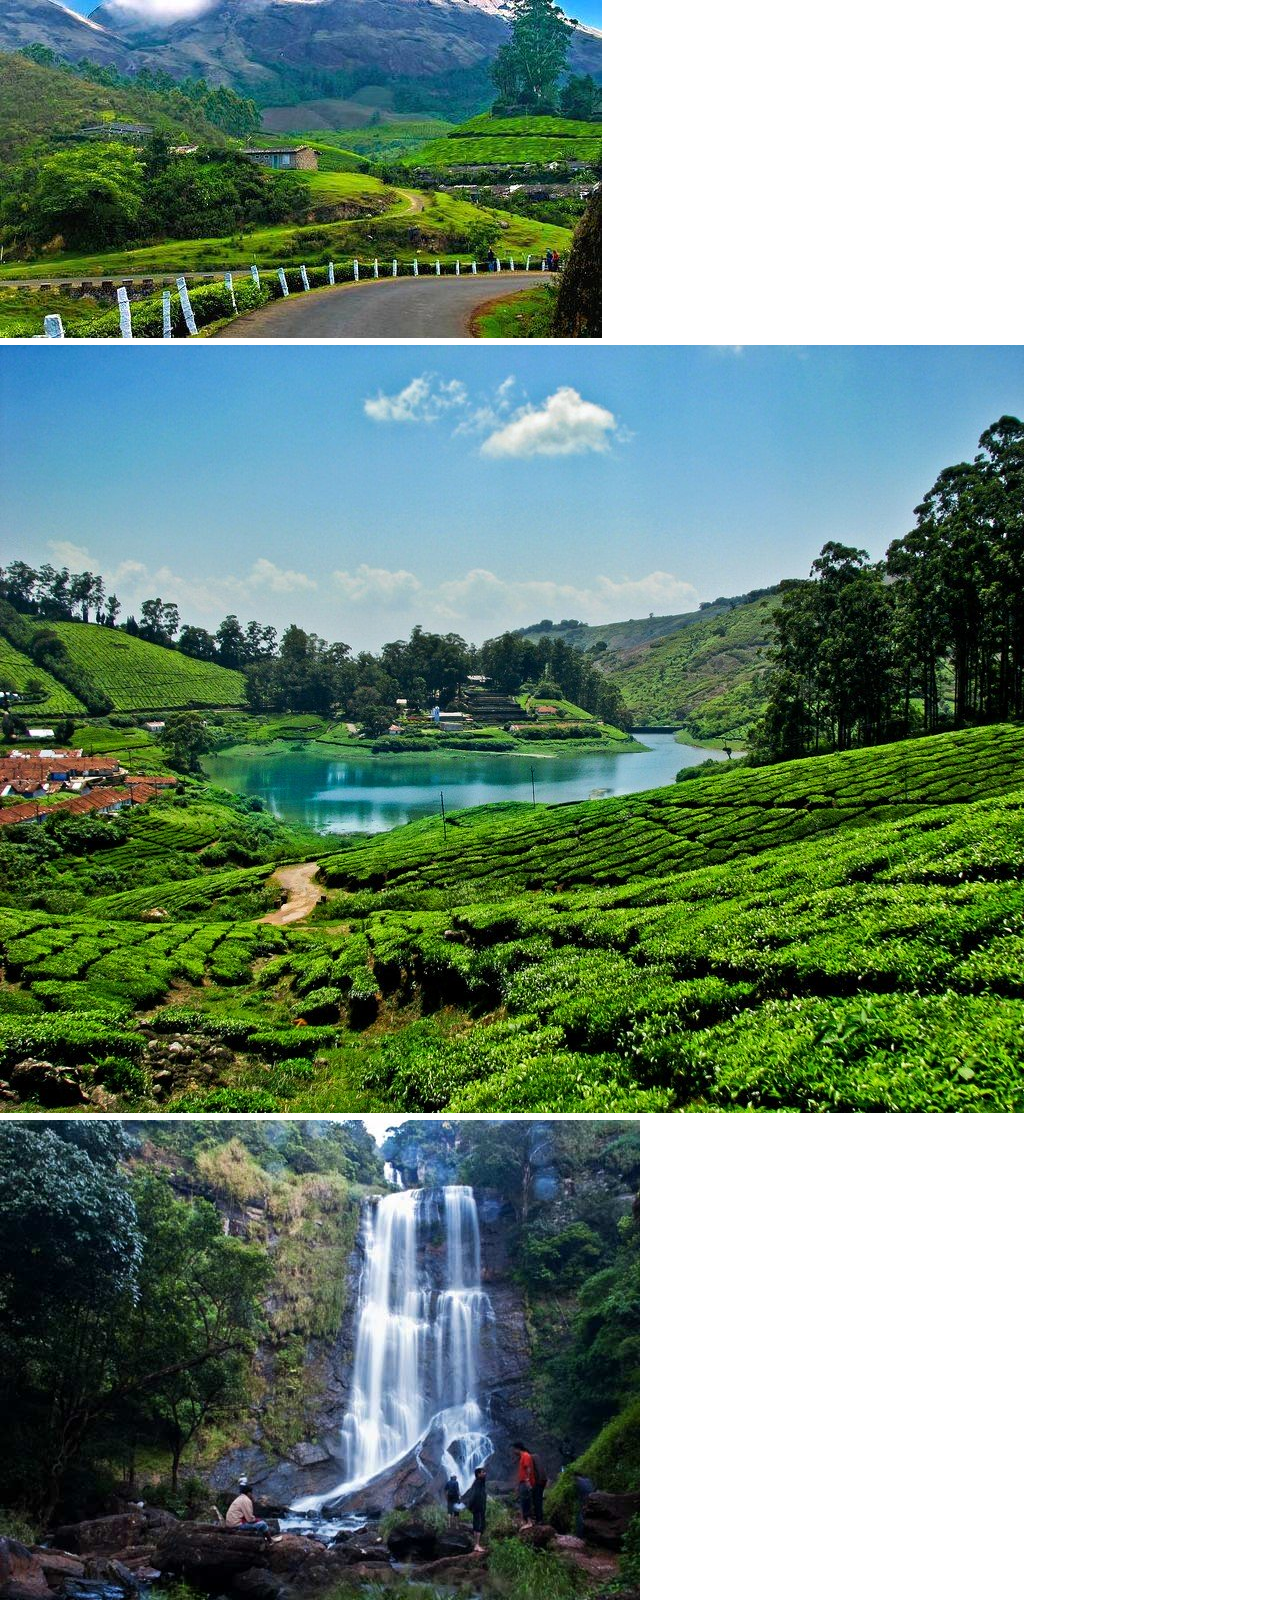
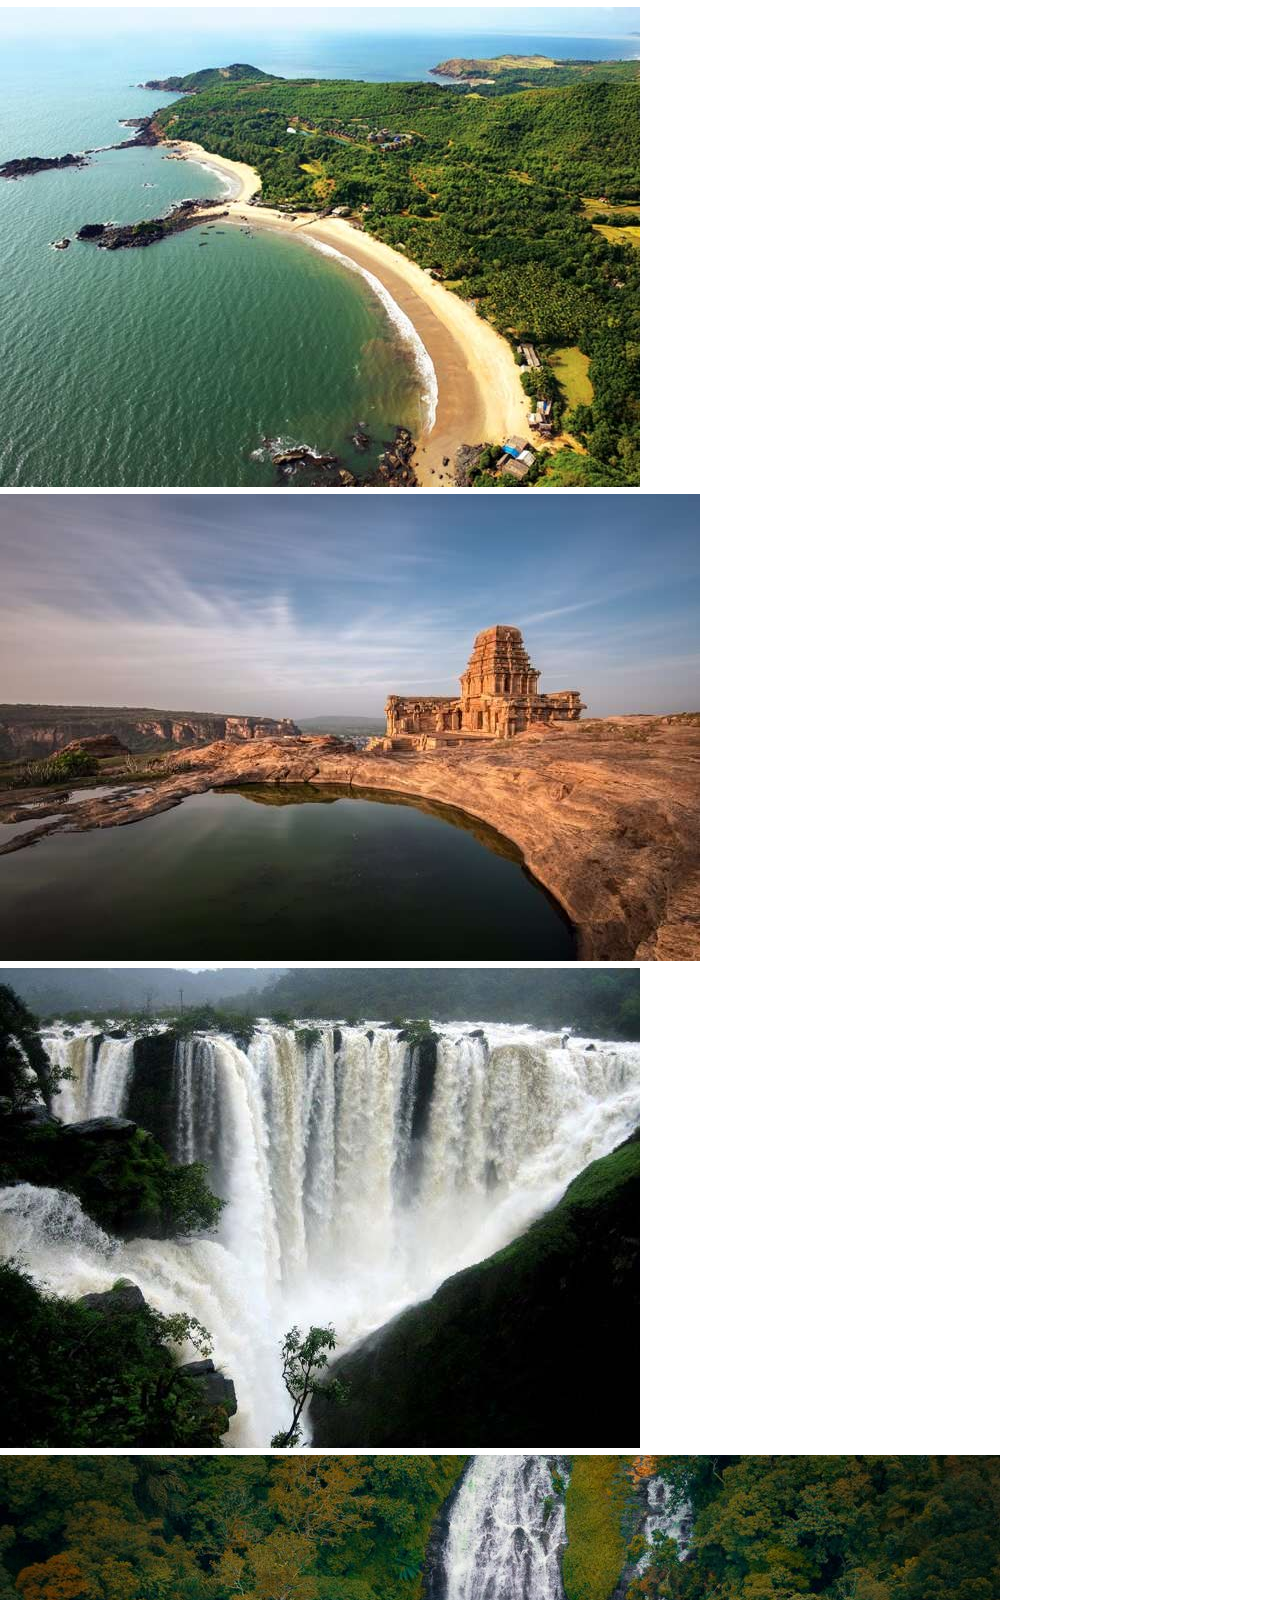
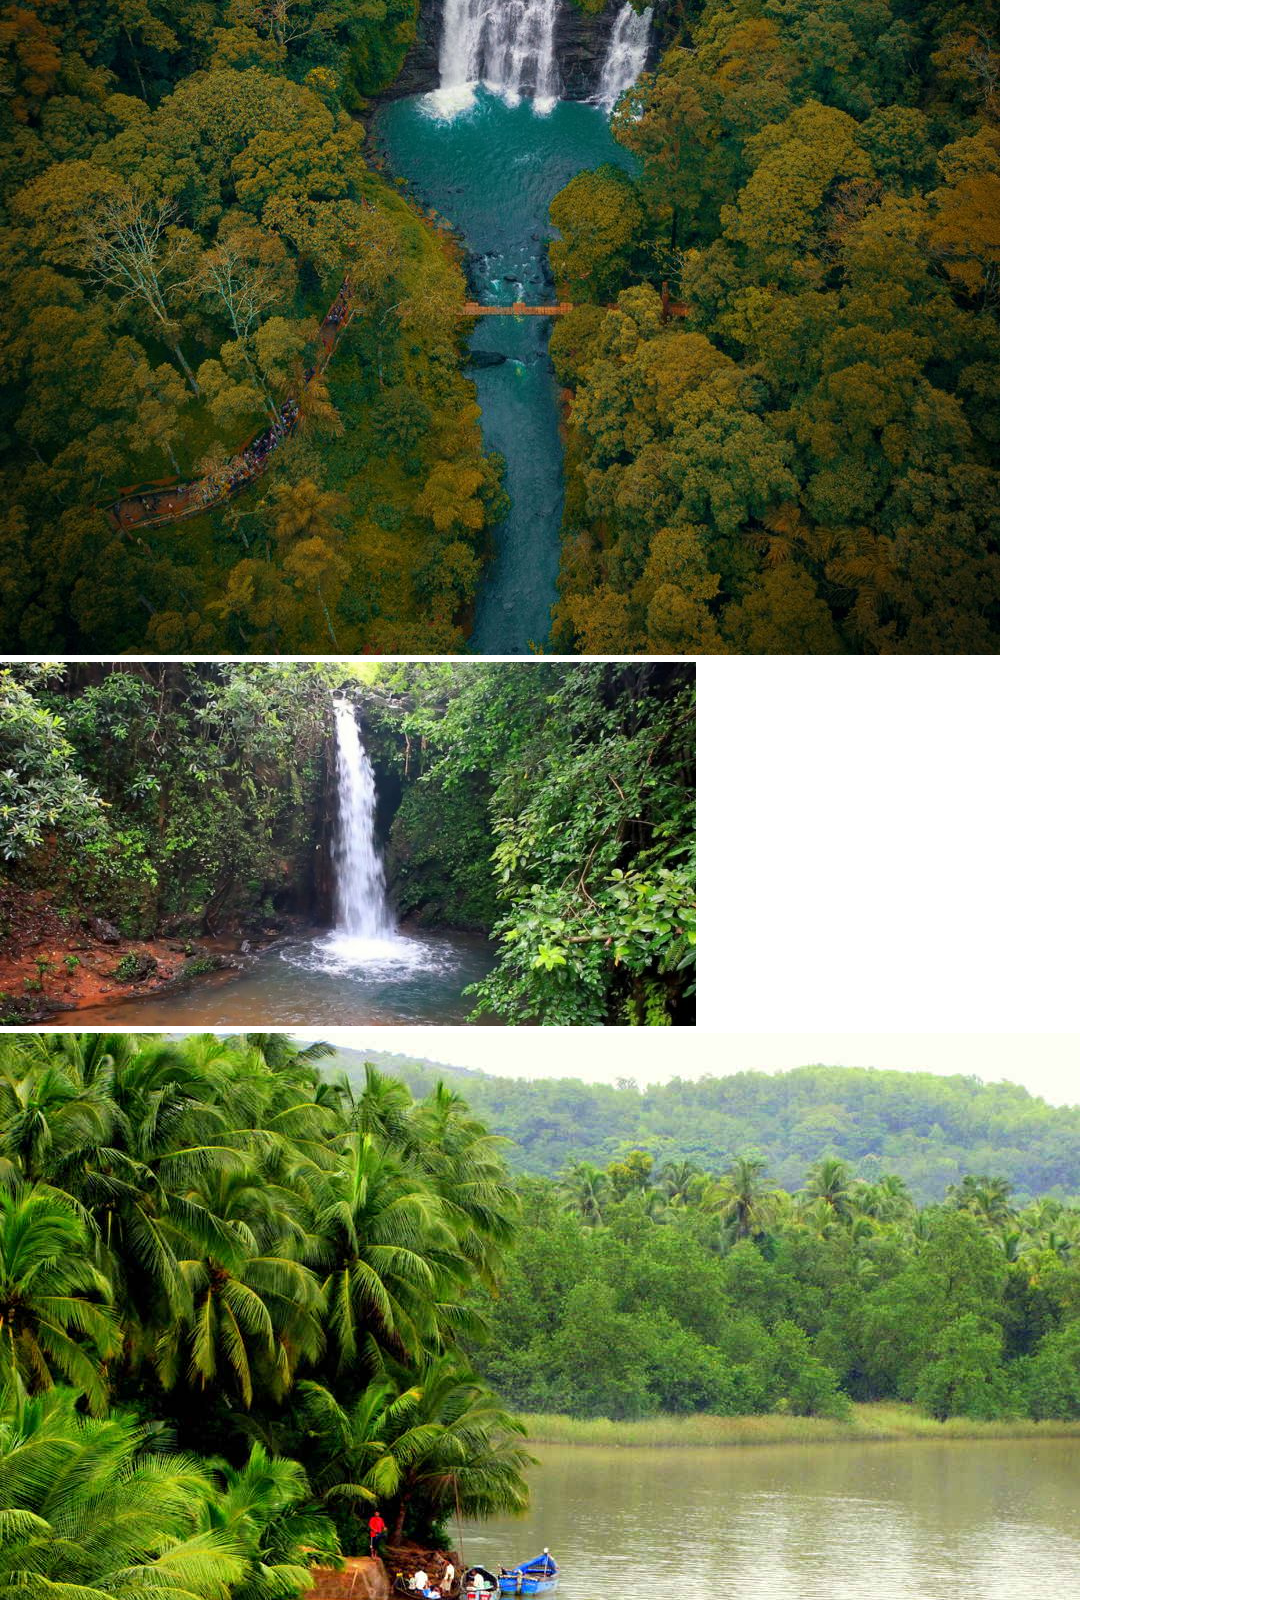
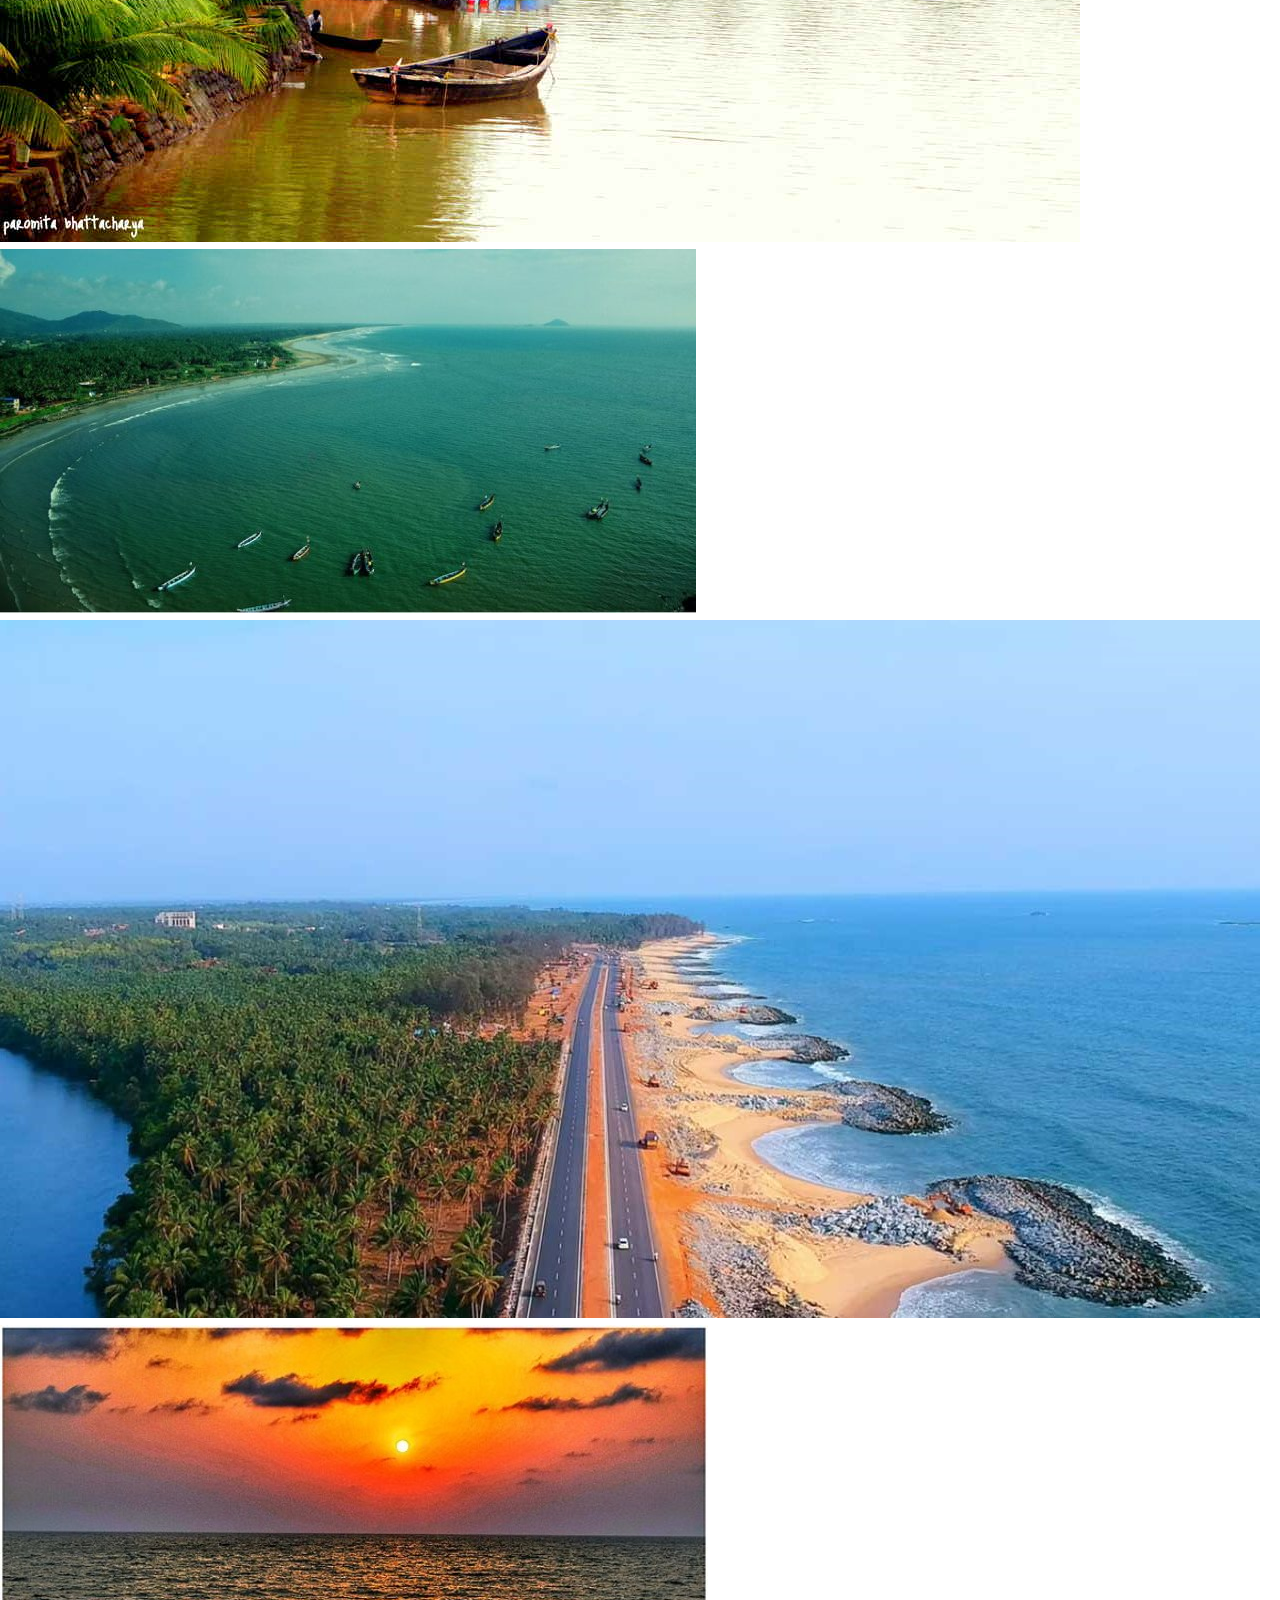
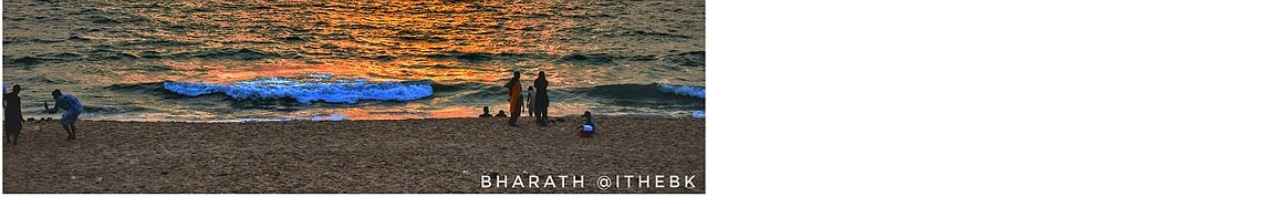
==== explore.html @ 584cd304 "Add files via upload" ====
<!DOCTYPE html>
<html lang="en" dir="ltr">

<head>
    <meta charset="utf-8">
    <meta name="viewport" content="width=device-width, initial-scale=1.0">
    <title>Landing Webpage- Travel</title>
    <link rel="stylesheet" href="index.css">
</head>
<body>
    <div class="box">
        <span style="--i:1;"><img src="img1.jpg"></span>
        <span style="--i:2;"><img src="img2.jpg"></span>
        <span style="--i:3;"><img src="img3.jpg"></span>
        <span style="--i:4;"><img src="img4.jpg"></span>
        <span style="--i:5;"><img src="img5.jpg"></span>
        <span style="--i:6;"><img src="img6.jpg"></span>
        <span style="--i:7;"><img src="img7.jpg"></span>
        <span style="--i:8;"><img src="img8.jpg"></span>
        <span style="--i:9;"><img src="img9.jpg"></span>
        <span style="--i:10;"><img src="img10.jpg"></span>
        <span style="--i:11;"><img src="img11.jpg"></span>
        <span style="--i:12;"><img src="img12.jpg"></span>
    </div>
</body>
</html>
---- index.css ----
@import url('https://fonts.googleapis.com/css2?family=Poppins:wght@200;300;400;500;600;700;800;900&display=swap');

*{
  margin: 0;
  padding: 0;
  box-sizing: border-box;
  font-family: "Poppins", sans-serif;
}

header{
  z-index: 999;
  position: absolute;
  top: 0;
  left: 0;
  width: 100%;
  display: flex;
  justify-content: space-between;
  align-items: center;
  padding: 15px 200px;
  transition: 0.5s ease;
}

header .brand{
  color: #fff;
  font-size: 1.5em;
  font-weight: 700;
  text-transform: uppercase;
  text-decoration: none;
  font-family: 'Kaushan Script', cursive;
}

header .navigation{
  position: relative;
}

header .navigation .navigation-items a{
  position: relative;
  color: #fff;
  font-size: 1em;
  font-weight: 500;
  text-decoration: none;
  margin-left: 30px;
  transition: 0.3s ease;
}

section{
  padding: 100px 200px;
}

.home{
  position: relative;
  width: 100%;
  min-height: 100vh;
  display: flex;
  justify-content: center;
  flex-direction: column;
  background: #2696E9;
}

.home .content{
  z-index: 888;
  color: #fff;
  width: 70%;
  margin-top: 50px;
  display: none;
}

.home .content.active{
  display: block;
}

.home .content h1{
  font-size: 4em;
  font-weight: 900;
  text-transform: uppercase;
  letter-spacing: 5px;
  line-height: 75px;
  margin-bottom: 40px;
  font-family: 'Kaushan Script', cursive;
}

.home .content h1 span{
  font-size: 1.2em;
  font-weight: 600;
  font-family: 'Kaushan Script', cursive;
}

.home .content p{
  margin-bottom: 65px;
  font-weight: 700;
  padding: 35px;
  font-family: 'Kaushan Script', cursive;
}

.home .content a{
  background: #fff;
  padding: 15px 35px;
  text-decoration: none;
  border: 2px solid rgb(206, 199, 199);
  color: black;
  font-family: 'Kaushan Script', cursive;
  font-size: 30px;
  font-weight: 700;
}

.home .media-icons{
  z-index: 888;
  position: absolute;
  right: 30px;
  display: flex;
  flex-direction: column;
  transition: 0.5s ease;
}

.home .media-icons a{
  color: #fff;
  font-size: 1.6em;
  transition: 0.3s ease;
}

.home .media-icons a:hover{
  transform: scale(1.3);
}

.home video{
  z-index: 000;
  position: absolute;
  top: 0;
  left: 0;
  width: 100%;
  height: 100%;
  object-fit: cover;
}

.video-slide{
  position: absolute;
  width: 100%;
  clip-path: circle(0% at 0 50%);
}

.video-slide.active{
  clip-path: circle(150% at 0 50%);
  transition: 2s ease;
  transition-property: clip-path;
}
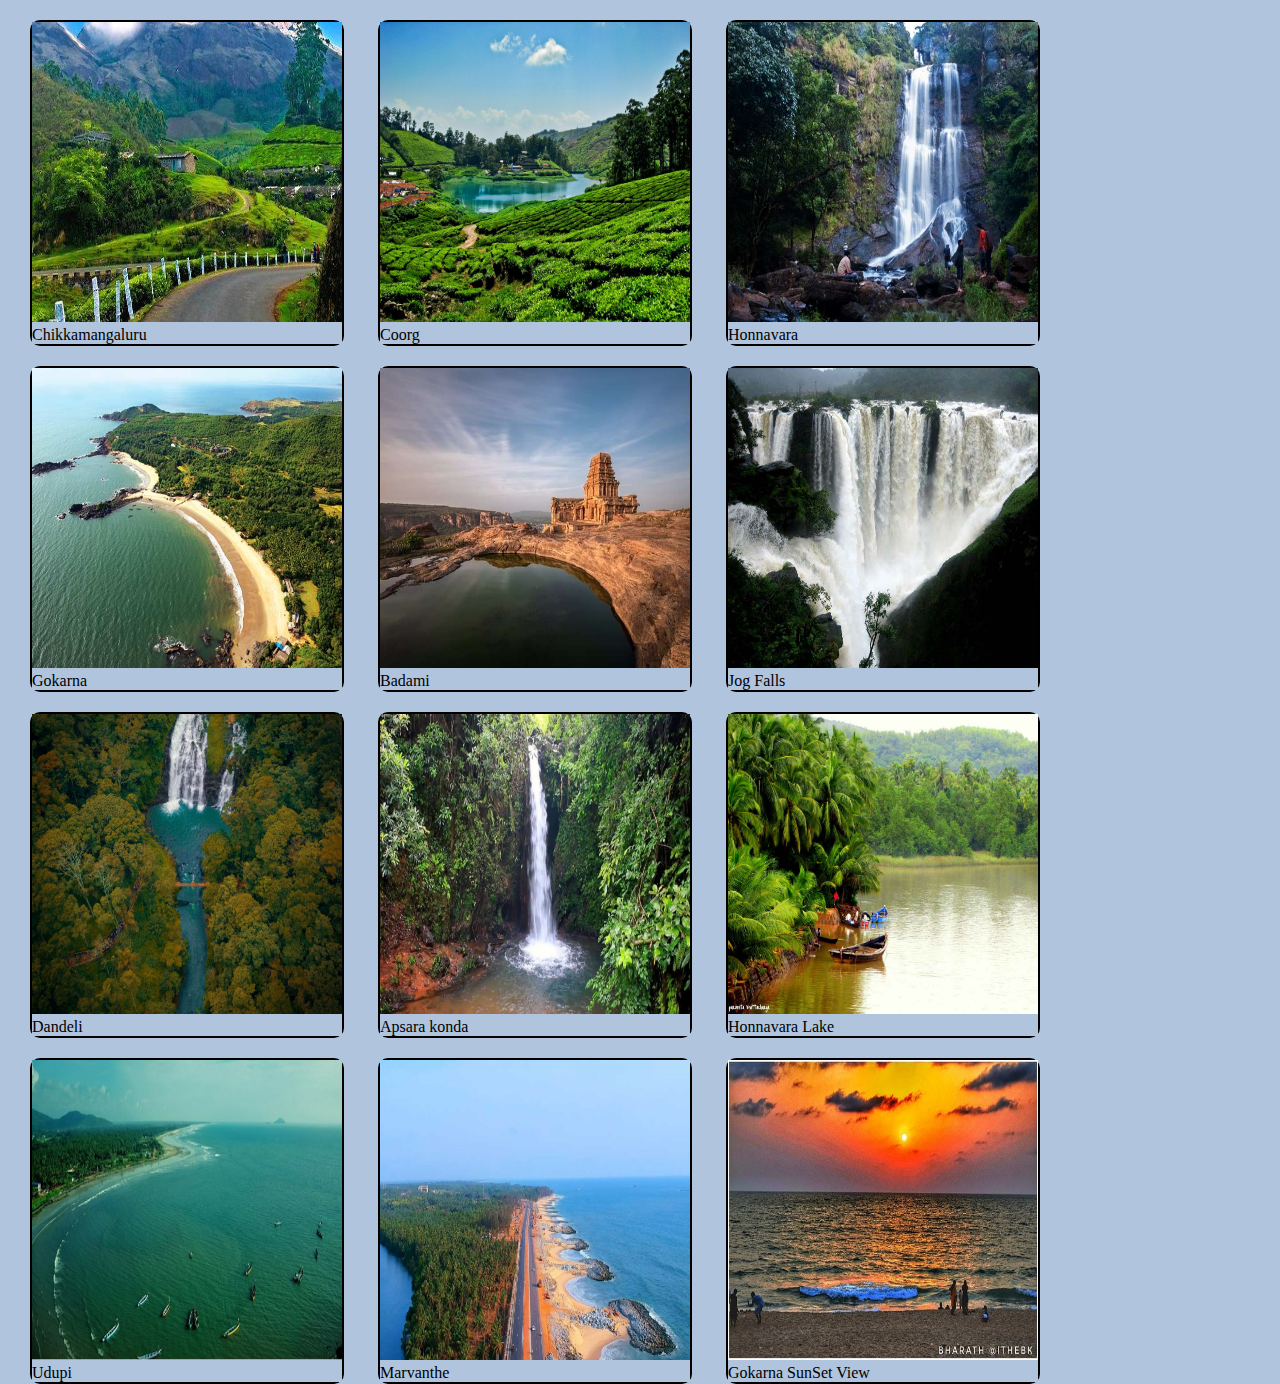
==== commit a1693f1e: "add contact through whatsapp" ====
--- a/explore.html
+++ b/explore.html
@@ -5,22 +5,95 @@
     <meta charset="utf-8">
     <meta name="viewport" content="width=device-width, initial-scale=1.0">
     <title>Landing Webpage- Travel</title>
-    <link rel="stylesheet" href="index.css">
+    <link rel="stylesheet" href="explore.css">
 </head>
+
 <body>
-    <div class="box">
-        <span style="--i:1;"><img src="img1.jpg"></span>
-        <span style="--i:2;"><img src="img2.jpg"></span>
-        <span style="--i:3;"><img src="img3.jpg"></span>
-        <span style="--i:4;"><img src="img4.jpg"></span>
-        <span style="--i:5;"><img src="img5.jpg"></span>
-        <span style="--i:6;"><img src="img6.jpg"></span>
-        <span style="--i:7;"><img src="img7.jpg"></span>
-        <span style="--i:8;"><img src="img8.jpg"></span>
-        <span style="--i:9;"><img src="img9.jpg"></span>
-        <span style="--i:10;"><img src="img10.jpg"></span>
-        <span style="--i:11;"><img src="img11.jpg"></span>
-        <span style="--i:12;"><img src="img12.jpg"></span>
+    <div class="flex-container"> 
+        <div class="flex-gallery">
+            <a href="#">
+                <img src="img1.jpg" height="300px" width="310px">
+            </a>
+            <div class="desc">Chikkamangaluru</div>
+        </div>
+
+        <div class="flex-gallery">
+            <a href="#">
+                <img src="img2.jpg" height="300px" width="310px">
+            </a>
+            <div class="desc">Coorg</div>
+        </div>
+
+        <div class="flex-gallery">
+            <a href="#">
+                <img src="img3.jpg" height="300px" width="310px">
+            </a>
+            <div class="desc">Honnavara</div>
+        </div>
+
+        <div class="flex-gallery">
+            <a href="#">
+                <img src="img4.jpg" height="300px" width="310px">
+            </a>
+            <div class="desc">Gokarna</div>
+        </div>
+
+        <div class="flex-gallery">
+            <a href="#">
+                <img src="img5.jpg" height="300px" width="310px">
+            </a>
+            <div class="desc">Badami</div>
+        </div>
+
+        <div class="flex-gallery">
+            <a href="#">
+                <img src="img6.jpg" height="300px" width="310px">
+            </a>
+            <div class="desc">Jog Falls</div>
+        </div>
+
+        <div class="flex-gallery">
+            <a href="#">
+                <img src="img7.jpg" height="300px" width="310px">
+            </a>
+            <div class="desc">Dandeli</div>
+        </div>
+
+        <div class="flex-gallery">
+            <a href="#">
+                <img src="img8.jpg" height="300px" width="310px">
+            </a>
+            <div class="desc">Apsara konda</div>
+        </div>
+
+        <div class="flex-gallery">
+            <a href="#">
+                <img src="img9.jpg" height="300px" width="310px">
+            </a>
+            <div class="desc">Honnavara Lake</div>
+        </div>
+
+        <div class="flex-gallery">
+            <a href="#">
+                <img src="img10.jpg" height="300px" width="310px">
+            </a>
+            <div class="desc">Udupi</div>
+        </div>
+
+        <div class="flex-gallery">
+            <a href="#">
+                <img src="img11.jpg" height="300px" width="310px">
+            </a>
+            <div class="desc">Marvanthe</div>
+        </div>
+
+        <div class="flex-gallery">
+            <a href="#">
+                <img src="img12.jpg" height="300px" width="310px">
+            </a>
+            <div class="desc">Gokarna SunSet View</div>
+        </div>
     </div>
 </body>
+
 </html>--- a/explore.css
+++ b/explore.css
@@ -0,0 +1,33 @@
+*{
+    background-color: lightsteelblue;
+    margin: 0;
+    padding: 0;
+}
+div .flex-container{
+    display: flex;
+    justify-content: center;
+    height: 1200px;
+    width: 100%;
+    font-size: 17px;
+    font-weight: 700;
+    margin-left: 30%;
+    margin-top: 20%;
+    border-radius: 10px;
+    border: 2px solid black;
+}
+div .flex-gallery{
+    display: inline-block;
+    border-radius: 10px;
+    border: 2px solid black;
+    margin-left: 30px;
+    margin-top: 20px; 
+}
+div .flex-gallery:hover{
+    font-size: 25px;
+    font-weight: 800;
+    border-radius: 15px;
+    border: 4px solid black;
+}
+/* div img:hover{
+    width:440px;
+} */
